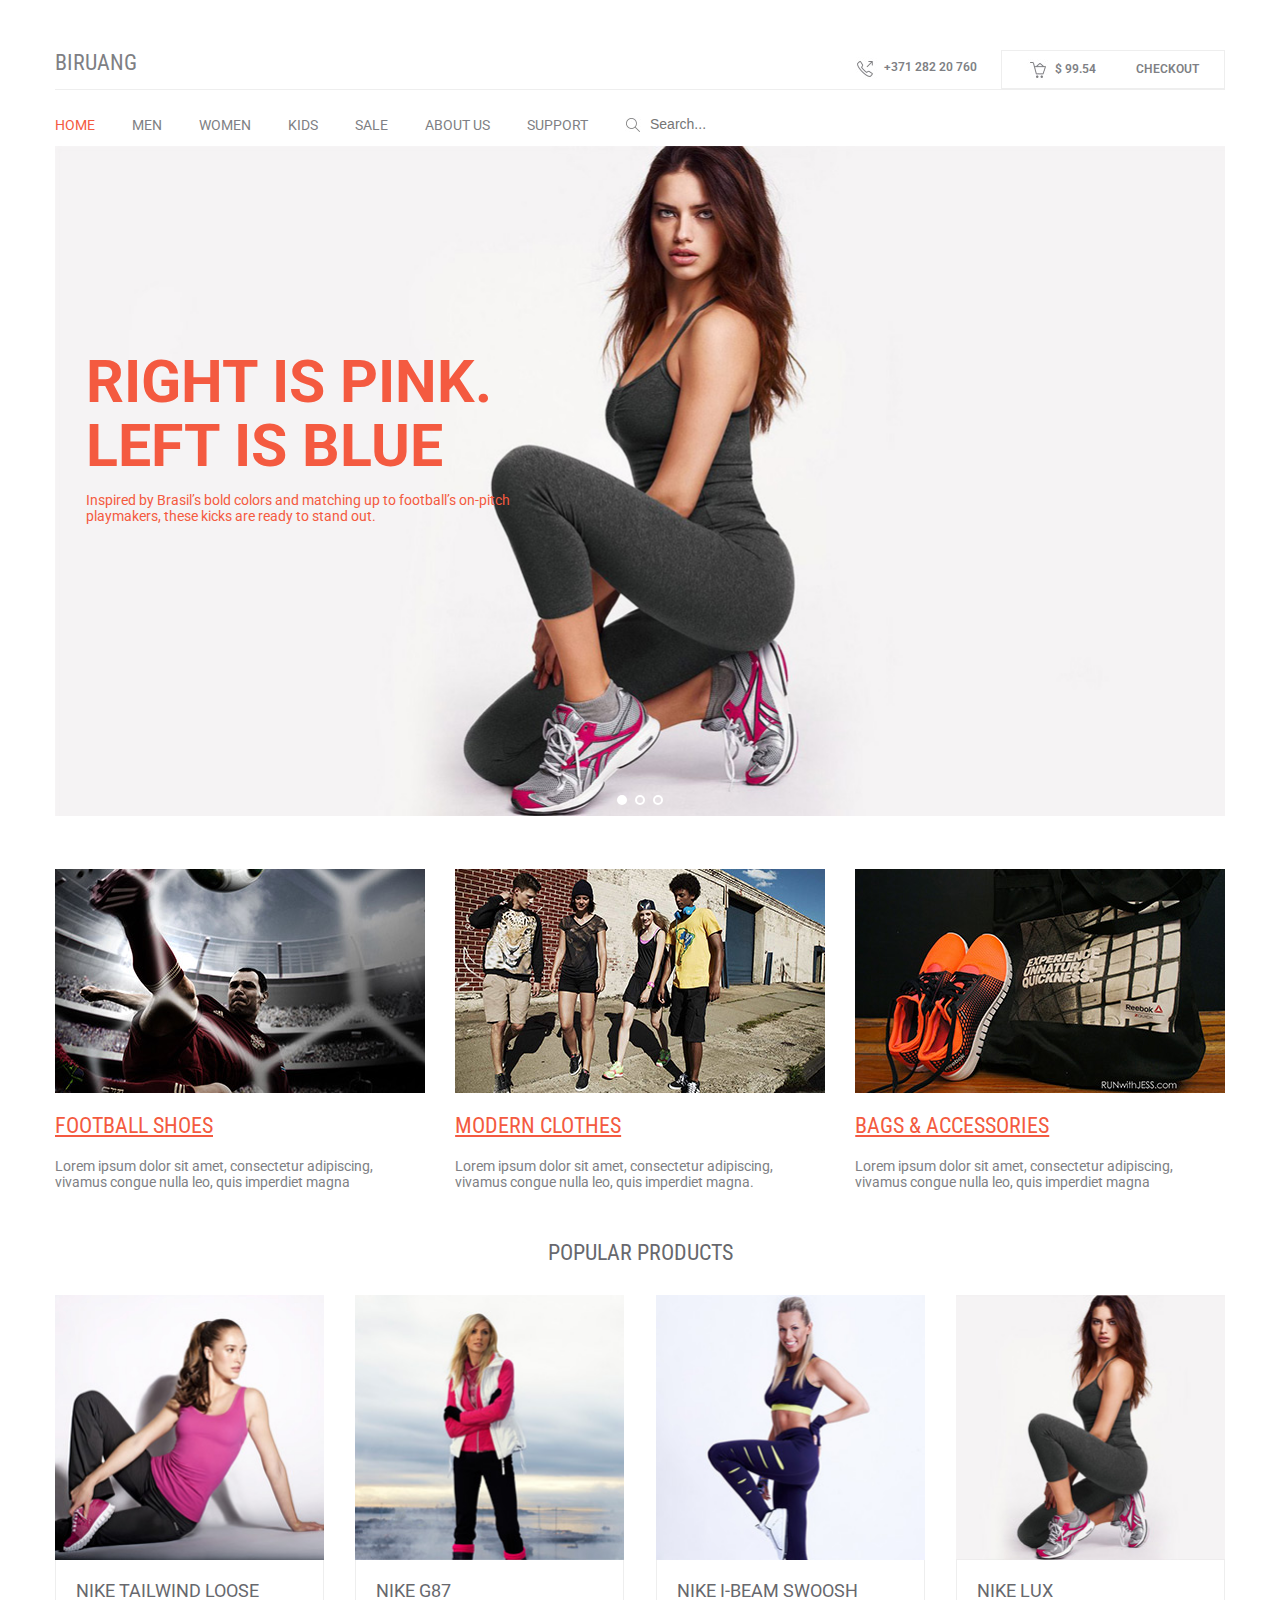
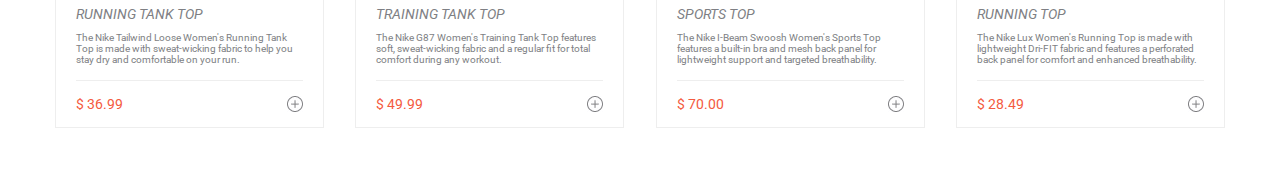
==== Biruang/index.html @ 2265ebc2 "05.01.18" ====
<!DOCTYPE HTML>
<html>
<head>
    <meta charset="utf-8">
    <link rel="stylesheet" type="text/css" href="style.css"/>
    <link rel="stylesheet" href="css/unslider.css">
    <link rel="stylesheet" href="css/unslider-dots.css">
    <link href="https://fonts.googleapis.com/css?family=Roboto|Roboto+Condensed" rel="stylesheet">
    <title>Company name - home page</title>
</head>
<body>
<header>
    <div class="center_main">
        <div class="h_top clearfix">
            <p class="logo">BIRUANG</p>
            <div class="cont_basket">
                <p class="header_phone"><img src="images/Phone_icon.jpg" alt="phone">+371 282 20 760</p>
                <p class="header_basket"><img src="images/Basket_icon.jpg" alt="basket">$ 99.54 <a href="#">Checkout</a>
                </p>
            </div>
        </div>
        <div class="h_bottom clearfix">
            <nav>
                <ul class="menu">
                    <li><a href="#">HOME</a></li>
                    <li><a href="#">MEN</a></li>
                    <li><a href="#">WOMEN</a></li>
                    <li><a href="#">KIDS</a></li>
                    <li><a href="#">SALE</a></li>
                    <li><a href="#">ABOUT US</a></li>
                    <li><a href="#">SUPPORT</a></li>
                </ul>
            </nav>
            <div class="search_block">
                <form action="" method="get">
                    <input type="image" src="images/Search_icon.jpg" class="search_btn">
                    <input type="search" class="search" placeholder="Search...">
                </form>
            </div>
        </div>
    </div>
</header>
<div class="my-slider center_main">
    <ul>
        <li>
            <h2>RIGHT IS PINK. <br>LEFT IS BLUE</h2>
            <p>Inspired by Brasil’s bold colors and matching up to football’s on-pitch<br>
                playmakers, these kicks are ready to stand out.</p>
            <img src="images/Slider1.jpg" alt="">
        </li>
        <li>
            <h2>RIGHT IS PINK. <br>LEFT IS BLUE</h2>
            <p>Inspired by Brasil’s bold colors and matching up to football’s on-pitch<br>
                playmakers, these kicks are ready to stand out.</p>
            <img src="images/Slider2.jpg" alt="">
        </li>
        <li>
            <h2>RIGHT IS PINK. <br>LEFT IS BLUE</h2>
            <p>Inspired by Brasil’s bold colors and matching up to football’s on-pitch<br>
                playmakers, these kicks are ready to stand out.</p>
            <img src="images/Slider3.jpg" alt="">
        </li>
    </ul>
</div>
<div class="block3_main center_main clearfix">
    <article>
        <img src="images/img31.jpg" alt="">
        <h2><a href="">FOOTBALL SHOES</a></h2>
        <p>Lorem ipsum dolor sit amet, consectetur adipiscing,
            vivamus congue nulla leo, quis imperdiet magna</p>
    </article>
    <article>
        <img src="images/img32.jpg" alt="">
        <h2><a href="">MODERN CLOTHES</a></h2>
        <p>Lorem ipsum dolor sit amet, consectetur adipiscing,
            vivamus congue nulla leo, quis imperdiet magna.</p>
    </article>
    <article>
        <img src="images/img33.jpg" alt="">
        <h2><a href="">BAGS & ACCESSORIES</a></h2>
        <p>Lorem ipsum dolor sit amet, consectetur adipiscing,
            vivamus congue nulla leo, quis imperdiet magna</p>
    </article>
</div>
<section class="block4-section center_main">
    <h2>POPULAR PRODUCTS</h2>
    <div class="block4-maine clearfix">
        <article>
            <img src="images/img41.jpg" alt="">
                <div class="block4-maine-content">
                    <h2>Nike Tailwind Loose</h2>
                    <h3>Running Tank Top</h3>
                    <p>The Nike Tailwind Loose Women's Running Tank
                        Top is made with sweat-wicking fabric to help you
                        stay dry and comfortable on your run.</p>
                    <p class="price-basket clearfix">
                        <span class="price">$ 36.99</span>
                        <span class="basket-btn"><a href="#"><img src="images/Plus_icon.jpg" alt=""></a></span>
                    </p>
                </div>
        </article>
        <article>
            <img src="images/img42.jpg" alt="">
                <div class="block4-maine-content">
                    <h2>Nike g87</h2>
                    <h3>Training Tank Top</h3>
                    <p>The Nike G87 Women's Training Tank Top features
                        soft, sweat-wicking fabric and a regular fit for total
                        comfort during any workout.
                    </p>
                    <p class="price-basket clearfix">
                        <span class="price">$ 49.99</span>
                        <span class="basket-btn"><a href="#"><img src="images/Plus_icon.jpg" alt=""></a></span>
                    </p>
                </div>
        </article>
        <article>
            <img src="images/img43.jpg" alt="">
                <div class="block4-maine-content">
                    <h2>Nike I-Beam Swoosh</h2>
                    <h3>Sports Top</h3>
                    <p>The Nike I-Beam Swoosh Women's Sports Top
                        features a built-in bra and mesh back panel for
                        lightweight support and targeted breathability.</p>
                    <p class="price-basket clearfix">
                        <span class="price">$ 70.00</span>
                        <span class="basket-btn"><a href="#"><img src="images/Plus_icon.jpg" alt=""></a></span>
                    </p>
                </div>
        </article>
        <article>
            <img src="images/img44.jpg" alt="">
                <div class="block4-maine-content">
                    <h2>Nike lux</h2>
                    <h3>Running Top</h3>
                    <p>The Nike Lux Women's Running Top is made with
                        lightweight Dri-FIT fabric and features a perforated
                        back panel for comfort and enhanced breathability.
                    </p>
                    <p class="price-basket clearfix">
                        <span class="price">$ 28.49</span>
                        <span class="basket-btn"><a href="#"><img src="images/Plus_icon.jpg" alt=""></a></span>
                    </p>
                </div>
        </article>
    </div>
</section>
<script src="js/jquery-2.1.4.min.js"></script>
<script src="js/unslider-min.js"></script>
<script>
    jQuery(document).ready(function($) {
        $('.my-slider').unslider({
            autoplay:true,
            arrows:false
        });
    });
</script>
</body>
</html>
---- Biruang/style.css ----
/* --------------- reset.css --------------- */
html, body, div, span, h1, h2, h3, h4, h5, h6, p, em, img, strong, sub, sup, b, u, i, dl, dt, dd, ol, ul, li, fieldset, form, label, table, tbody, tfoot, thead, tr, th, td, article, aside, canvas, details, figcaption, figure, footer, header, hgroup, menu, nav, section, summary, time, mark, audio, video {
    margin: 0;
    padding: 0;
    border: 0;
    outline: 0; /* обнуляем отступы и убираем бордюры */
    vertical-align: baseline; /* приводим все к одной базовой линии */
    background: transparent; /* чтобы не проскакивали левые фоны, установленные по умолчанию */
    font-size: 100%; /* размер шрифта всем одинаковый */
}

a { /* ссылка не в общем списке чтобы не сбрасывать outline по умолчанию */
    margin: 0;
    padding: 0;
    font-size: 100%;
    vertical-align: baseline;
    background: transparent;
    outline: none;
}

table { /* устраняем отступы между ячейками таблицы */
    border-collapse: collapse;
    border-spacing: 0;
}

td, td img {
    vertical-align: top; /* возвращаем привычное вертикальное выравнивание */
}

input, select, button, textarea {
    margin: 0; /* убираем отступы по умолчанию для элементов форм (в частности для checkbox и radio) */
    font-size: 100%; /* делаем размер шрифтов везде одинаковым */
    outline: none;
}

input[type="text"], input[type="password"], textarea {
    padding: 0; /* убираем внутренние отступы для текстовых полей */
}

input[type="checkbox"] { /* вертикальное выравнивание чекбоксов и радиобатонов относительно меток */
    vertical-align: bottom;
}

input[type="radio"] {
    vertical-align: text-bottom;
}

sub {
    vertical-align: sub;
    font-size: smaller;
}

sup {
    vertical-align: super;
    font-size: smaller;
}

article, aside, details, figcaption, figure, footer, header, hgroup, menu, nav, section {
    display: block;
}

nav ul {
    list-style: none;
}

/* --------------- /reset.css --------------- */

/* --------------- базовые настройки ---------*/
html {
    min-height: 100%; /* всегда показываем вертикальную полосу прокрутки  */
}

body {
    color: #7e7f84;
    text-align: left;
    font-size: 1em; /* используем безопасные шрифтовые CSS стеки */
    min-height: 100%;
    font-family: 'Roboto', sans-serif; /* font-family: 'Roboto Condensed', sans-serif; */
}

a, a:visited { /* порядок правил для ссылок имеет значение */
    color: #f45a40;
    text-decoration: underline;
}

a:hover {
    color: #f45a40;
    text-decoration: none;
}

a:focus, a:active {
    color: #f45a40;
    text-decoration: underline;
}

h1, h2, h3, h4, h5, h6 {
    font-weight: normal;
}

img {

    max-width: 100%;
}

.clr {
    clear: both;
}

.clearfix:after {
    clear: both;
    content: "";
    display: table;
}

/* --------------- /базовые настройки ---------*/
.center_main {
    max-width: 1170px;
    margin: 0 auto;
}

.h_top {
    padding: 50px 0 0 0;
    border-bottom: 1px solid #EEEEEE;
}

.logo {
    float: left;
    font-size: 1.375em;
    font-family: 'Roboto Condensed', sans-serif;
    text-transform: uppercase;
}

.cont_basket {
    float: right;
}

.cont_basket p {
    float: left;
    font-size: 0.75em;
    font-weight: 600;
}

.cont_basket p img {
    vertical-align: middle;
    margin-right: 7px;
}

.header_basket {
    border: 1px solid #EEEEEE;
    padding: 8px 25px;
    margin-left: 24px;
}

.header_basket a {
    text-decoration: none;
    text-transform: uppercase;
    color: #7e7f84;
    margin-left: 37px;
}

.header_basket a:hover {
    color: #f45a40;
}

.header_phone {
    padding-top: 7px;
}

.h_bottom {
    padding: 27px 0 10px 0;
}

.menu {
    float: left;
}

.menu li {
    float: left;
    text-transform: uppercase;
    margin-right: 37px;
    font-size: 0.875em;
}

.menu li a {
    color: #7e7f84;
    text-decoration: none;
}

.menu li:first-child > a {
    color: #f45a40;
}

.menu li a:hover {
    color: #f45a40;
}

.search_block {
    float: left;
    margin-top: -3px;
}

.search_btn {
    float: left;
    margin-top: 2px;
    margin-right: 6px;
}

.search {
    float: left;
    font-size: 0.875em;
    color: #7e7f84;
    border: none;
    line-height: 1.4;
}

.my-slider {

}

.unslider-nav {
    max-width: 1170px;
    margin: 0 auto;
    position: relative;
    top: -30px;
}

.my-slider ul li {
    position: relative;
    color: #f45a40;
}

.my-slider ul li h2 {
    position: absolute;
    top: 204px;
    left: 31px;
    font-size: 3.6875em;
    font-weight: bold;
    line-height: 1.1;
}

.my-slider ul li p {
    position: absolute;
    top: 346px;
    left: 31px;
    font-size: 0.875em;
}

.block3_main {
    margin-bottom: 50px;
}

.block3_main article {
    width: 31.6%;
    float: left;
    margin-left: 2.6%;
}

.block3_main article:first-child {
    margin-left: 0;
}

.block3_main article img {
    display: block;
    margin: 0 auto 20px auto;
}

.block3_main article h2 {
    font-family: 'Roboto Condensed', sans-serif;
    font-size: 1.375em;
    margin-bottom: 20px;
}

.block3_main article p {
    font-size: 0.875em;
}

.block4-section {
    margin-bottom: 60px;
}

.block4-section > h2 {
    text-align: center;
    font-family: 'Roboto Condensed', sans-serif;
    font-size: 1.375em;
    color: #67686d;
    margin-bottom: 30px;
}

.block4-maine {

}

.block4-maine article {
    width: 23%;
    margin-left: 2.666666666666%;
    float: left;
}

.block4-maine article:first-child {
    margin-left: 0;
}

.block4-maine article img {
    display: block;
    margin: 0 auto;
}

.block4-maine-content {
    padding: 20px 20px 0 20px;
    border: #eeeeee solid 1px;
    border-top: none;
}

.block4-maine-content h2 {
    color: #67686d;
    font-size: 1.125em;
    text-transform: uppercase;
    margin-bottom: 5px;
}

.block4-maine-content h3 {
    font-size: 0.875em;
    font-style: italic;
    text-transform: uppercase;
    margin-bottom: 10px;
}

.block4-maine-content p {
    font-size: 0.625em;
    margin-bottom: 15px;
}

p.price-basket {
    border-top: 1px solid #eeeeee;
    font-size: 0.875em ;
    color: #f45a40;
    padding: 15px 0;
    margin-bottom: 0;
}

.price {
    float: left;
}

.basket-btn {
    float: right;
}
---- Biruang/css/unslider.css ----
.unslider {
    overflow: auto;
    margin: 0 0 30px 0;
    padding: 0
}

.unslider-wrap {
    position: relative
}

.unslider-wrap.unslider-carousel > li {
    float: left
}

.unslider-vertical > ul {
    height: 100%
}

.unslider-vertical li {
    float: none;
    width: 100%
}

.unslider-fade {
    position: relative
}

.unslider-fade .unslider-wrap li {
    position: absolute;
    left: 0;
    top: 0;
    right: 0;
    z-index: 8
}

.unslider-fade .unslider-wrap li.unslider-active {
    z-index: 10
}

.unslider li, .unslider ol, .unslider ul {
    list-style: none;
    margin: 0;
    padding: 0;
    border: none
}

.unslider-arrow {
    position: absolute;
    left: 20px;
    z-index: 2;
    cursor: pointer
}

.unslider-arrow.next {
    left: auto;
    right: 20px
}
---- Biruang/css/unslider-dots.css ----
/**
 *   Here's where everything gets included. You don't need
 *   to change anything here, and doing so might break
 *   stuff. Here be dragons and all that.
 */
/**
 *   Default variables
 *
 *   While these can be set with JavaScript, it's probably
 *   better and faster to just set them here, compile to
 *   CSS and include that instead to use some of that
 *   hardware-accelerated goodness.
 */
.unslider-nav ol {
  list-style: none;
  text-align: center;
}
.unslider-nav ol li {
  display: inline-block;
  width: 6px;
  height: 6px;
  margin: 0 4px;
  background: transparent;
  border-radius: 5px;
  overflow: hidden;
  text-indent: -999em;
  border: 2px solid #fff;
  cursor: pointer;
}
.unslider-nav ol li.unslider-active {
  background: #fff;
  cursor: default;
}
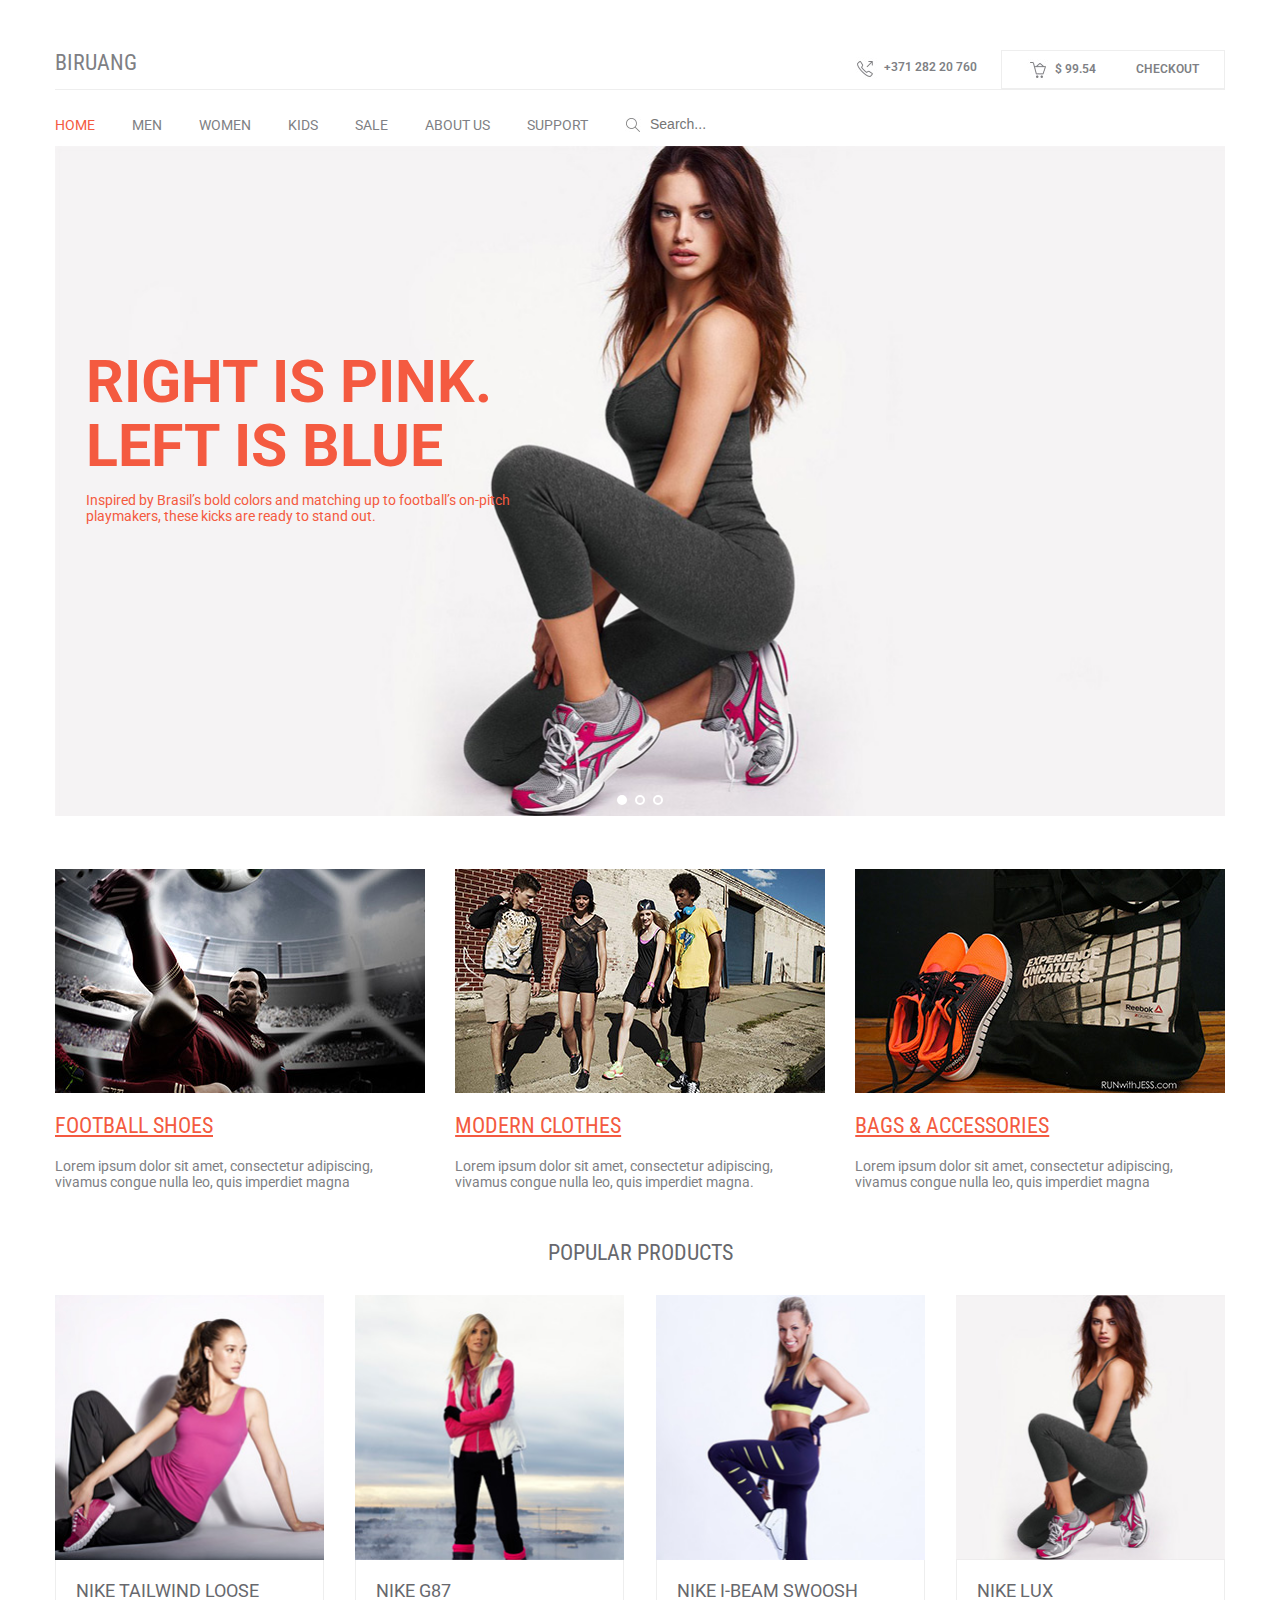
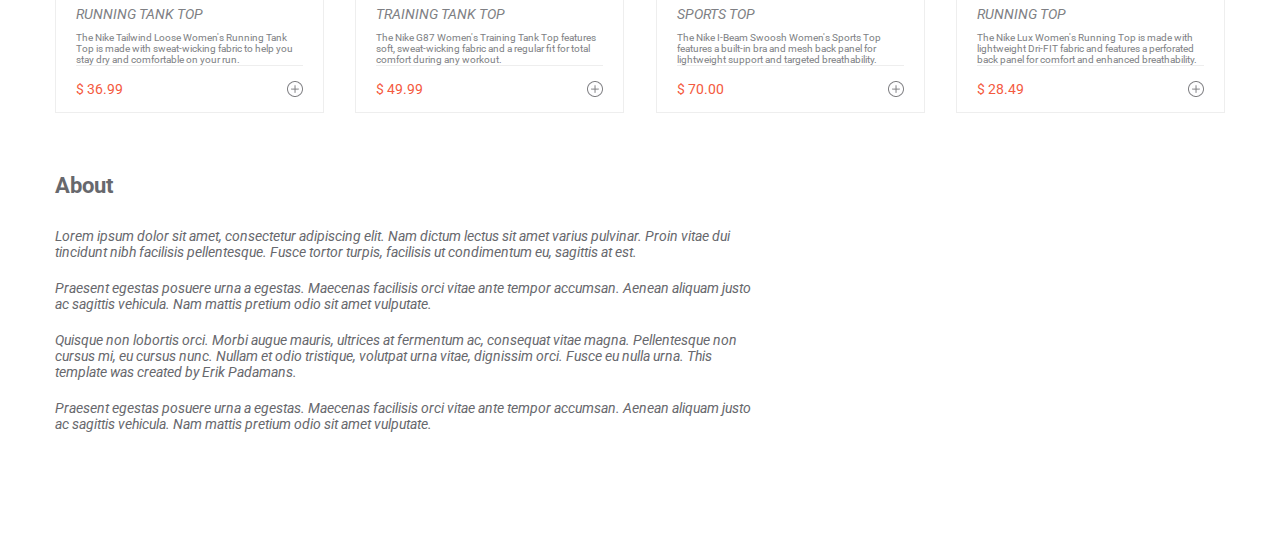
==== commit e6b3d4dd: "09.01.18" ====
--- a/Biruang/index.html
+++ b/Biruang/index.html
@@ -6,7 +6,7 @@
     <link rel="stylesheet" href="css/unslider.css">
     <link rel="stylesheet" href="css/unslider-dots.css">
     <link href="https://fonts.googleapis.com/css?family=Roboto|Roboto+Condensed" rel="stylesheet">
-    <title>Company name - home page</title>
+    <title>Biruang</title>
 </head>
 <body>
 <header>
@@ -87,72 +87,123 @@
     <div class="block4-maine clearfix">
         <article>
             <img src="images/img41.jpg" alt="">
-                <div class="block4-maine-content">
+            <div class="block4-maine-content">
+                <div class="resize">
                     <h2>Nike Tailwind Loose</h2>
                     <h3>Running Tank Top</h3>
                     <p>The Nike Tailwind Loose Women's Running Tank
                         Top is made with sweat-wicking fabric to help you
                         stay dry and comfortable on your run.</p>
-                    <p class="price-basket clearfix">
-                        <span class="price">$ 36.99</span>
-                        <span class="basket-btn"><a href="#"><img src="images/Plus_icon.jpg" alt=""></a></span>
-                    </p>
-                </div>
+                </div>
+                <p class="price-basket clearfix">
+                    <span class="price">$ 36.99</span>
+                    <span class="basket-btn"><a href="#"><img src="images/Plus_icon.jpg" alt=""></a></span>
+                </p>
+            </div>
         </article>
         <article>
             <img src="images/img42.jpg" alt="">
-                <div class="block4-maine-content">
+            <div class="block4-maine-content">
+                <div class="resize">
                     <h2>Nike g87</h2>
                     <h3>Training Tank Top</h3>
                     <p>The Nike G87 Women's Training Tank Top features
                         soft, sweat-wicking fabric and a regular fit for total
                         comfort during any workout.
                     </p>
-                    <p class="price-basket clearfix">
-                        <span class="price">$ 49.99</span>
-                        <span class="basket-btn"><a href="#"><img src="images/Plus_icon.jpg" alt=""></a></span>
-                    </p>
-                </div>
+                </div>
+                <p class="price-basket clearfix">
+                    <span class="price">$ 49.99</span>
+                    <span class="basket-btn"><a href="#"><img src="images/Plus_icon.jpg" alt=""></a></span>
+                </p>
+            </div>
         </article>
         <article>
             <img src="images/img43.jpg" alt="">
-                <div class="block4-maine-content">
+            <div class="block4-maine-content">
+                <div class="resize">
                     <h2>Nike I-Beam Swoosh</h2>
                     <h3>Sports Top</h3>
                     <p>The Nike I-Beam Swoosh Women's Sports Top
                         features a built-in bra and mesh back panel for
                         lightweight support and targeted breathability.</p>
-                    <p class="price-basket clearfix">
-                        <span class="price">$ 70.00</span>
-                        <span class="basket-btn"><a href="#"><img src="images/Plus_icon.jpg" alt=""></a></span>
-                    </p>
-                </div>
+                </div>
+                <p class="price-basket clearfix">
+                    <span class="price">$ 70.00</span>
+                    <span class="basket-btn"><a href="#"><img src="images/Plus_icon.jpg" alt=""></a></span>
+                </p>
+            </div>
         </article>
         <article>
             <img src="images/img44.jpg" alt="">
-                <div class="block4-maine-content">
+            <div class="block4-maine-content">
+                <div class="resize">
                     <h2>Nike lux</h2>
                     <h3>Running Top</h3>
                     <p>The Nike Lux Women's Running Top is made with
                         lightweight Dri-FIT fabric and features a perforated
                         back panel for comfort and enhanced breathability.
                     </p>
-                    <p class="price-basket clearfix">
-                        <span class="price">$ 28.49</span>
-                        <span class="basket-btn"><a href="#"><img src="images/Plus_icon.jpg" alt=""></a></span>
-                    </p>
-                </div>
+                </div>
+                <p class="price-basket clearfix">
+                    <span class="price">$ 28.49</span>
+                    <span class="basket-btn"><a href="#"><img src="images/Plus_icon.jpg" alt=""></a></span>
+                </p>
+            </div>
         </article>
     </div>
 </section>
+<div class="about center_main clearfix">
+    <article>
+        <h2>About</h2>
+        <p>Lorem ipsum dolor sit amet, consectetur adipiscing elit. Nam dictum lectus sit amet varius pulvinar. Proin
+            vitae
+            dui tincidunt nibh facilisis pellentesque. Fusce tortor turpis, facilisis ut condimentum eu, sagittis at
+            est.</p>
+
+        <p>Praesent egestas posuere urna a egestas. Maecenas facilisis orci vitae ante tempor accumsan. Aenean aliquam
+            justo ac sagittis vehicula. Nam mattis pretium odio sit amet vulputate.</p>
+
+        <p>Quisque non lobortis orci. Morbi augue mauris, ultrices at fermentum ac, consequat vitae magna. Pellentesque
+            non cursus mi, eu cursus nunc. Nullam et odio tristique, volutpat urna vitae, dignissim orci. Fusce eu nulla
+            urna.
+            This template was created by Erik Padamans.</p>
+
+        <p>Praesent egestas posuere urna a egestas. Maecenas facilisis orci vitae ante tempor accumsan. Aenean aliquam
+            justo ac sagittis vehicula. Nam mattis pretium odio sit amet vulputate.</p>
+    </article>
+    <div class="map">
+        <div class="mapin">
+            <iframe src="https://www.google.com/maps/embed?pb=!1m18!1m12!1m3!1d9937.902249901817!2d31.30558322665208!3d51.486139984228224!2m3!1f0!2f0!3f0!3m2!1i1024!2i768!4f13.1!3m3!1m2!1s0x46d548e5c661ba9f%3A0x369b35a159893d97!2z0JjRgdGC0L7RgNC40YfQtdGB0LrQuNC1INC_0YPRiNC60Lgg0JLQsNC70LA!5e0!3m2!1sru!2sua!4v1515612022095"
+                     frameborder="0" style="border:0" allowfullscreen>
+            </iframe>
+        </div>
+    </div>
+</div>
 <script src="js/jquery-2.1.4.min.js"></script>
 <script src="js/unslider-min.js"></script>
 <script>
-    jQuery(document).ready(function($) {
+    jQuery(document).ready(function ($) {
         $('.my-slider').unslider({
-            autoplay:true,
-            arrows:false
+            autoplay: true,
+            arrows: false
         });
+    });
+</script>
+<script>
+    function setEqualHeight(columns) {
+        var tallestcolumn = 0;
+        columns.each(function () {
+            currentHeight = $(this).height();
+            if (currentHeight > tallestcolumn) {
+                tallestcolumn = currentHeight;
+            }
+        });
+        columns.height(tallestcolumn);
+    }
+
+    $(document).ready(function () {
+        setEqualHeight($(".resize"));
     });
 </script>
 </body>
--- a/Biruang/style.css
+++ b/Biruang/style.css
@@ -120,7 +120,7 @@
 
 .h_top {
     padding: 50px 0 0 0;
-    border-bottom: 1px solid #EEEEEE;
+    border-bottom: 1px solid #EEE;
 }
 
 .logo {
@@ -146,7 +146,7 @@
 }
 
 .header_basket {
-    border: 1px solid #EEEEEE;
+    border: 1px solid #EEE;
     padding: 8px 25px;
     margin-left: 24px;
 }
@@ -307,7 +307,7 @@
 
 .block4-maine-content {
     padding: 20px 20px 0 20px;
-    border: #eeeeee solid 1px;
+    border: #eee solid 1px;
     border-top: none;
 }
 
@@ -331,8 +331,8 @@
 }
 
 p.price-basket {
-    border-top: 1px solid #eeeeee;
-    font-size: 0.875em ;
+    border-top: 1px solid #eee;
+    font-size: 0.875em;
     color: #f45a40;
     padding: 15px 0;
     margin-bottom: 0;
@@ -344,4 +344,47 @@
 
 .basket-btn {
     float: right;
+}
+
+.about {
+    margin-bottom: 60px;
+}
+
+.about article {
+    float: left;
+    width: 60%;
+}
+
+.about .map {
+    float: right;
+    width: 35%;
+}
+
+.about article h2 {
+    font-size: 1.375em;
+    font-weight: bold;
+    color: #67686d;
+    margin-bottom: 30px;
+}
+
+.about article p {
+    font-size: 0.875em;
+    color: #67686d;
+    margin-bottom: 20px;
+    font-style: italic;
+}
+
+.mapin {
+    position: relative;
+    padding-bottom: 75%; /*height / width из iframe*/
+    height: 0;
+    overflow: hidden;
+}
+
+.mapin iframe {
+    position: absolute;
+    top: 0;
+    left: 0;
+    width: 100%;
+    height: 100%;
 }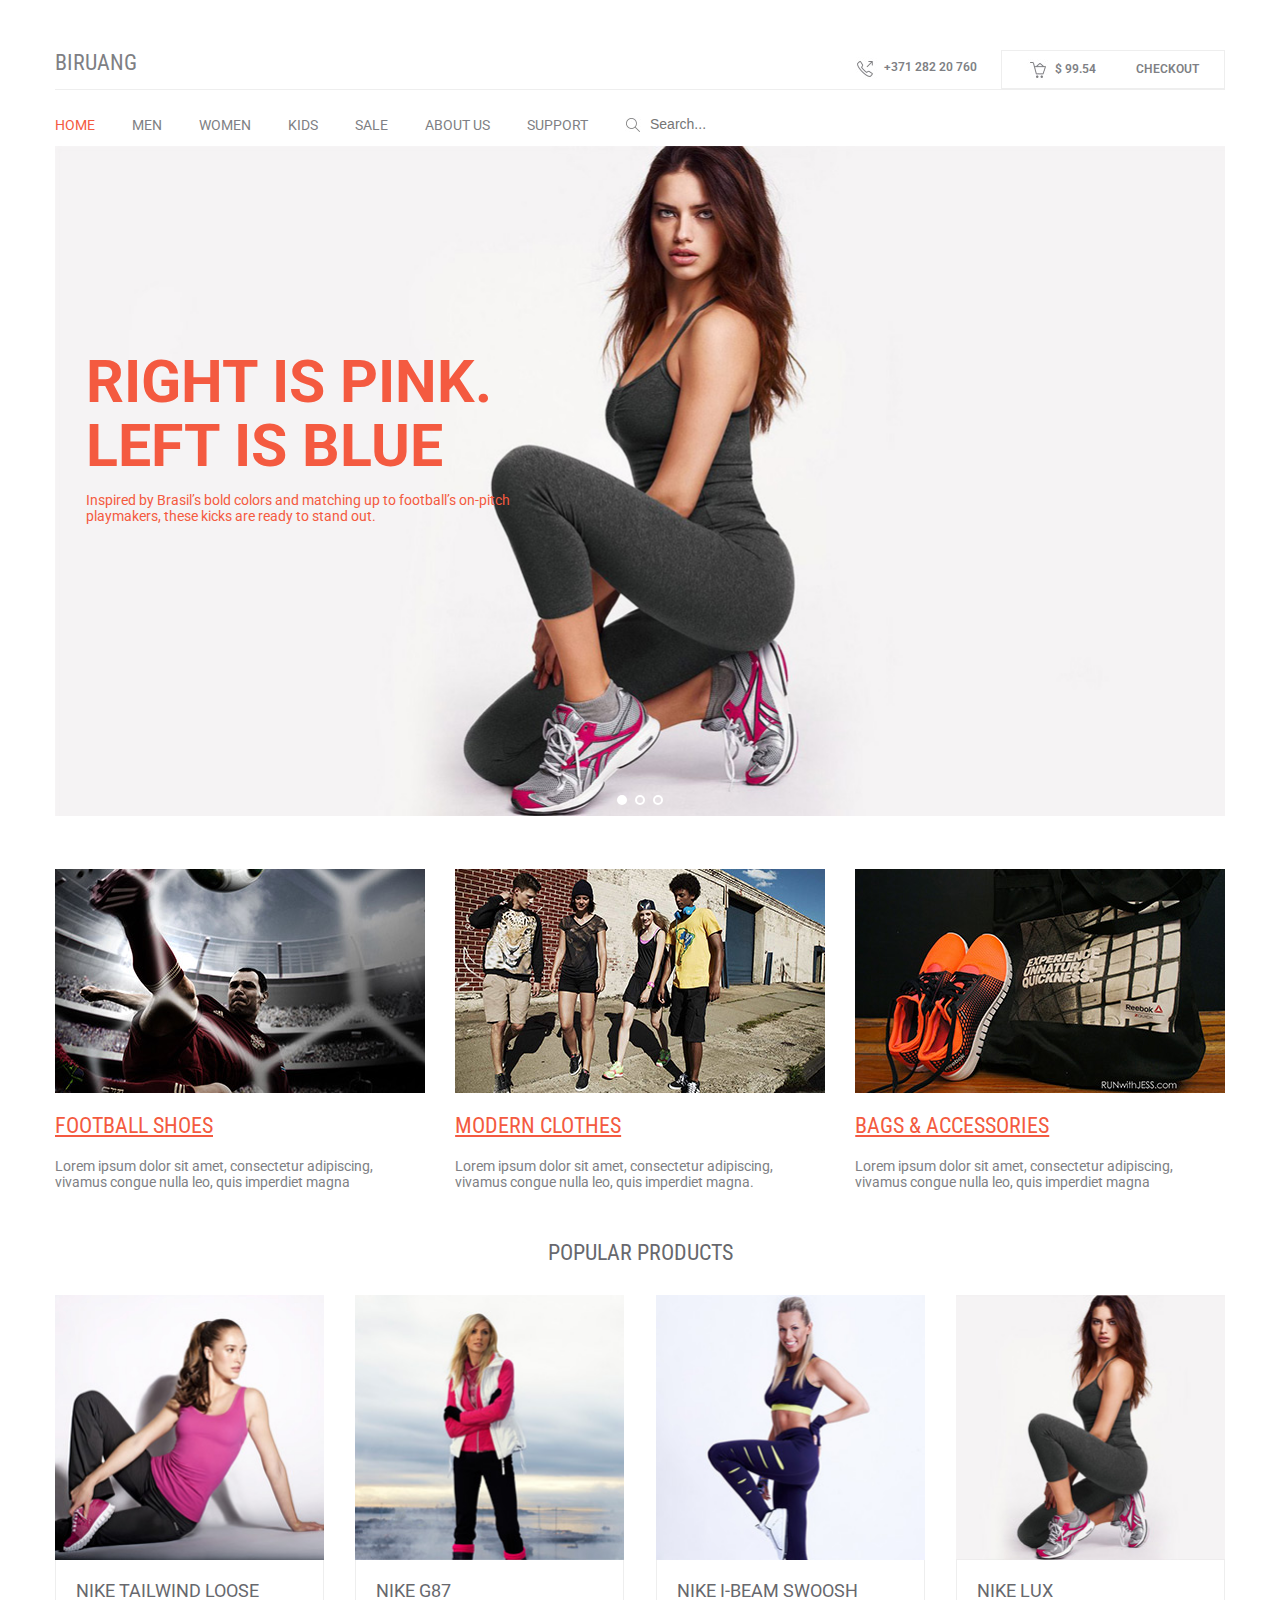
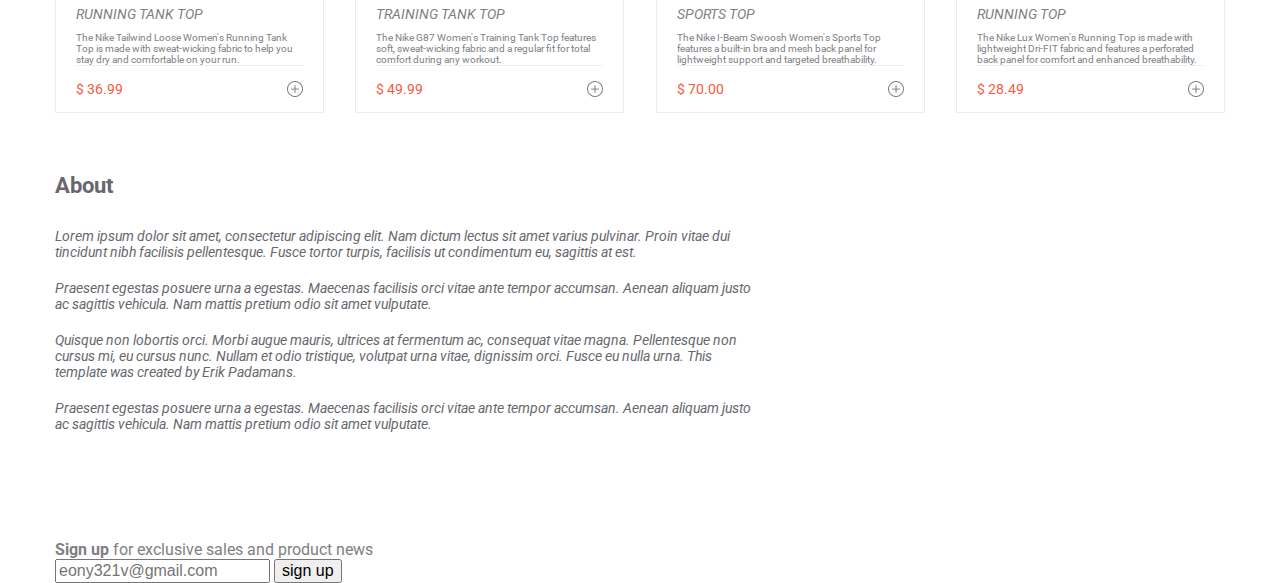
==== commit ad638ad1: "09.01.18" ====
--- a/Biruang/index.html
+++ b/Biruang/index.html
@@ -180,6 +180,17 @@
         </div>
     </div>
 </div>
+<div class="subscribe">
+    <div class="center_main clearfix">
+        <h2><strong>Sign up</strong> for exclusive sales and product news</h2>
+        <div class="subscribe-form">
+            <form action="" method="get">
+                <input type="email" class="email-inp" placeholder="eony321v@gmail.com">
+                <input type="submit" class="submit-inp" value="sign up">
+            </form>
+        </div>
+    </div>
+</div>
 <script src="js/jquery-2.1.4.min.js"></script>
 <script src="js/unslider-min.js"></script>
 <script>
@@ -208,3 +219,5 @@
 </script>
 </body>
 </html>
+
+
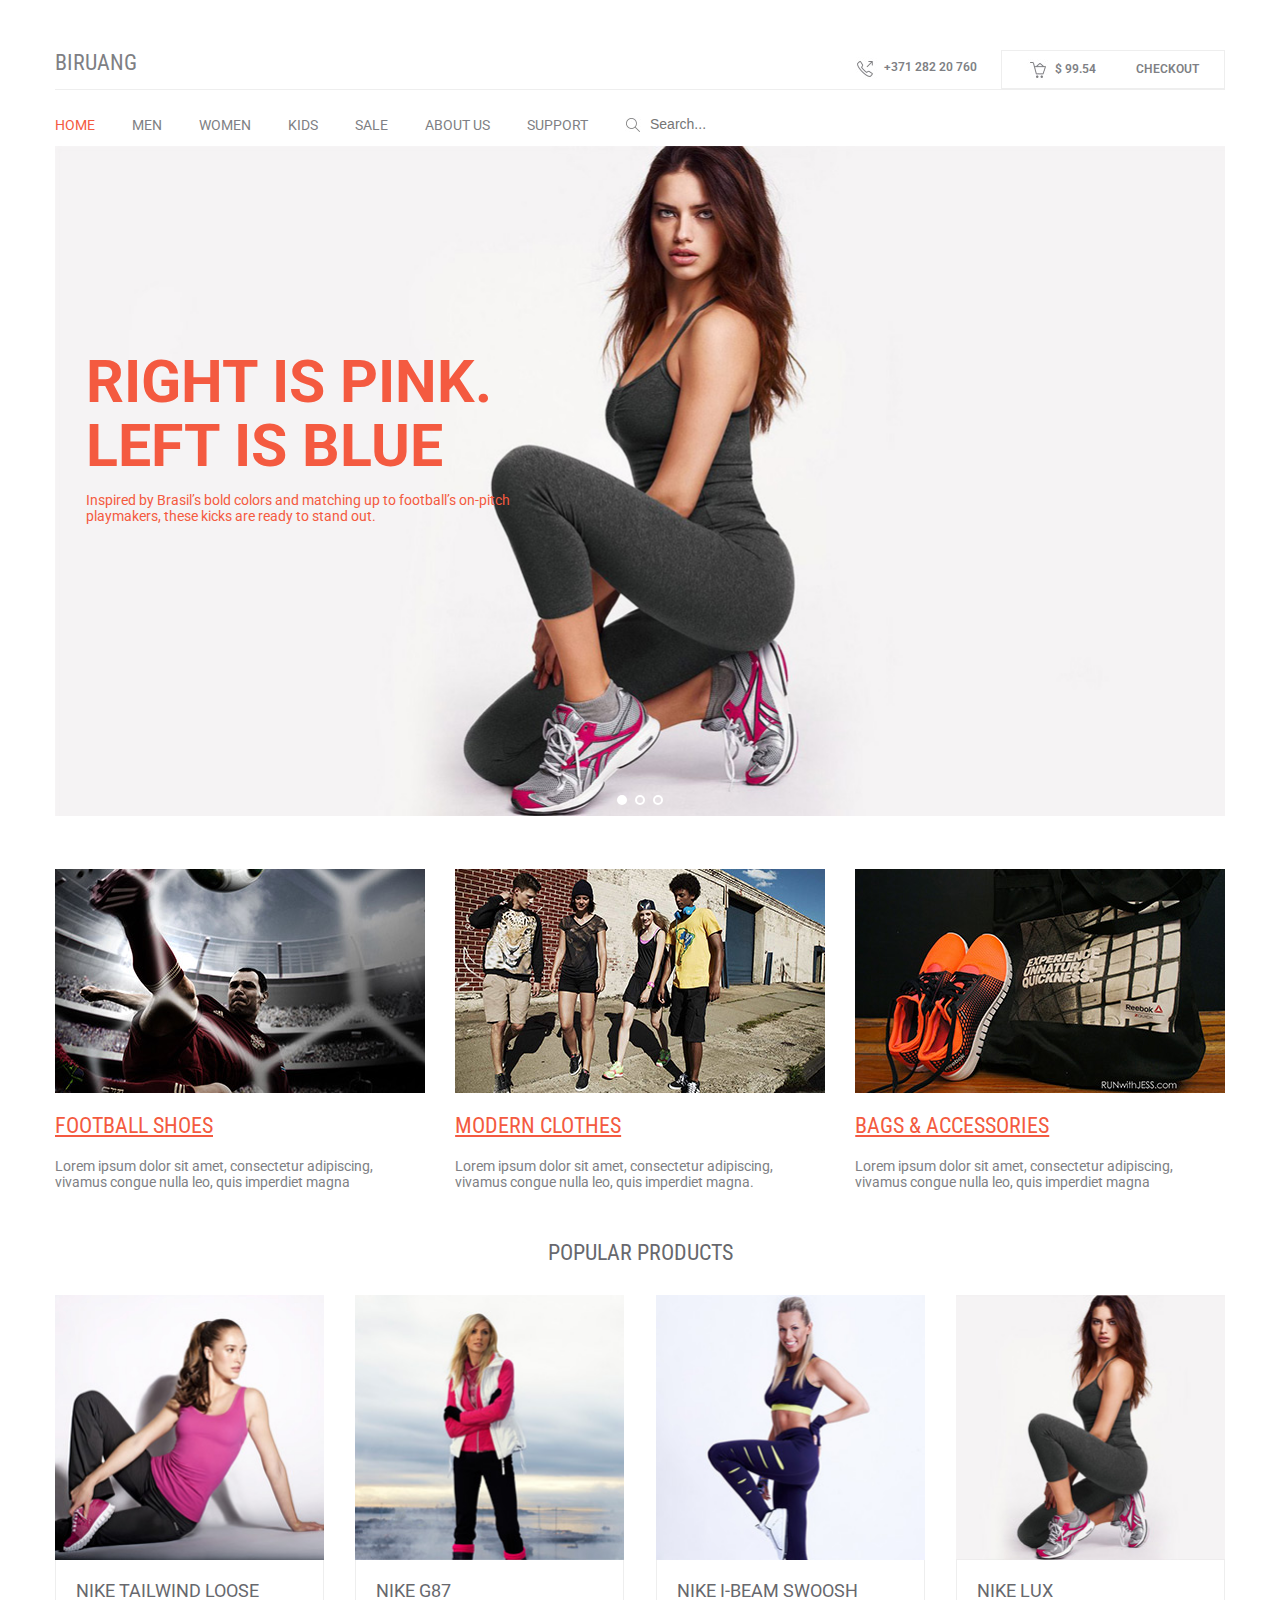
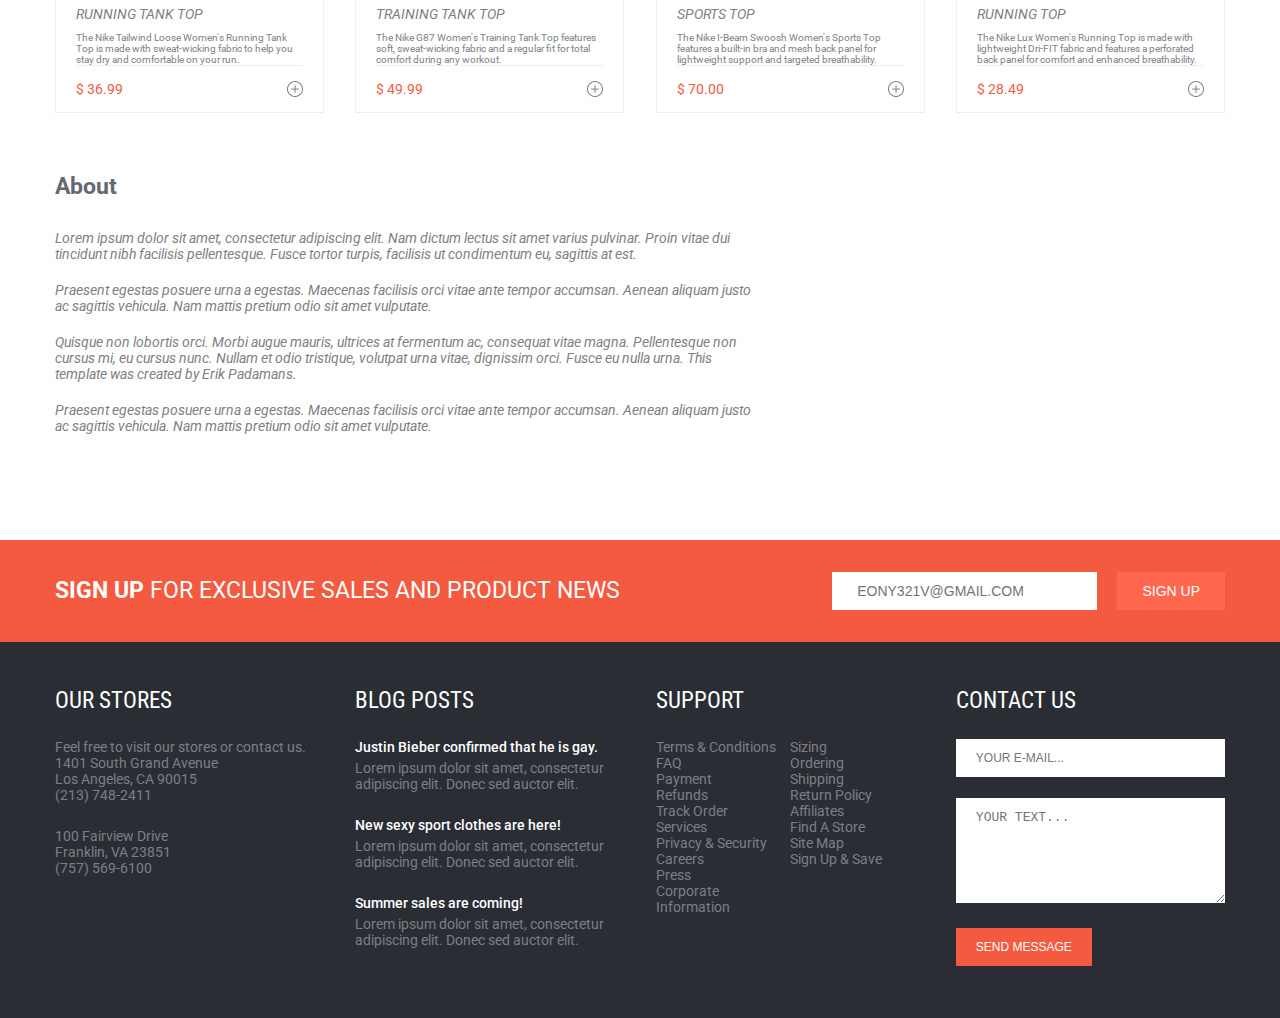
==== commit 38f7d633: "12.02.20018" ====
--- a/Biruang/index.html
+++ b/Biruang/index.html
@@ -10,7 +10,7 @@
 </head>
 <body>
 <header>
-    <div class="center_main">
+    <div class="centr_main">
         <div class="h_top clearfix">
             <p class="logo">BIRUANG</p>
             <div class="cont_basket">
@@ -40,7 +40,7 @@
         </div>
     </div>
 </header>
-<div class="my-slider center_main">
+<div class="my-slider centr_main">
     <ul>
         <li>
             <h2>RIGHT IS PINK. <br>LEFT IS BLUE</h2>
@@ -62,7 +62,7 @@
         </li>
     </ul>
 </div>
-<div class="block3_main center_main clearfix">
+<div class="block3_main centr_main clearfix">
     <article>
         <img src="images/img31.jpg" alt="">
         <h2><a href="">FOOTBALL SHOES</a></h2>
@@ -82,7 +82,7 @@
             vivamus congue nulla leo, quis imperdiet magna</p>
     </article>
 </div>
-<section class="block4-section center_main">
+<section class="block4-section centr_main">
     <h2>POPULAR PRODUCTS</h2>
     <div class="block4-maine clearfix">
         <article>
@@ -153,7 +153,7 @@
         </article>
     </div>
 </section>
-<div class="about center_main clearfix">
+<div class="about centr_main clearfix">
     <article>
         <h2>About</h2>
         <p>Lorem ipsum dolor sit amet, consectetur adipiscing elit. Nam dictum lectus sit amet varius pulvinar. Proin
@@ -175,13 +175,13 @@
     <div class="map">
         <div class="mapin">
             <iframe src="https://www.google.com/maps/embed?pb=!1m18!1m12!1m3!1d9937.902249901817!2d31.30558322665208!3d51.486139984228224!2m3!1f0!2f0!3f0!3m2!1i1024!2i768!4f13.1!3m3!1m2!1s0x46d548e5c661ba9f%3A0x369b35a159893d97!2z0JjRgdGC0L7RgNC40YfQtdGB0LrQuNC1INC_0YPRiNC60Lgg0JLQsNC70LA!5e0!3m2!1sru!2sua!4v1515612022095"
-                     frameborder="0" style="border:0" allowfullscreen>
+                    frameborder="0" style="border:0" allowfullscreen>
             </iframe>
         </div>
     </div>
 </div>
 <div class="subscribe">
-    <div class="center_main clearfix">
+    <div class="centr_main clearfix">
         <h2><strong>Sign up</strong> for exclusive sales and product news</h2>
         <div class="subscribe-form">
             <form action="" method="get">
@@ -191,6 +191,74 @@
         </div>
     </div>
 </div>
+<footer class="ftr">
+    <div class="block4-maine centr_main clearfix">
+        <article>
+            <h2>Our Stores</h2>
+            <div class="ftr_block_content">
+                <p>Feel free to visit our stores or contact us.
+                    1401 South Grand Avenue<br>
+                    Los Angeles, CA 90015<br>
+                    (213) 748-2411</p>
+                <p>100 Fairview Drive<br>
+                    Franklin, VA 23851<br>
+                    (757) 569-6100 </p>
+            </div>
+        </article>
+        <article>
+            <h2>Blog posts</h2>
+            <div class="ftr_block_content">
+                <h3><a href="#">Justin Bieber confirmed that he is gay.</a></h3>
+                <p>Lorem ipsum dolor sit amet, consectetur
+                    adipiscing elit. Donec sed auctor elit.</p>
+                <h3><a href="#">New sexy sport clothes are here!</a></h3>
+                <p>Lorem ipsum dolor sit amet, consectetur
+                    adipiscing elit. Donec sed auctor elit.</p>
+                <h3><a href="#">Summer sales are coming!</a></h3>
+                <p>Lorem ipsum dolor sit amet, consectetur
+                    adipiscing elit. Donec sed auctor elit.</p>
+            </div>
+        </article>
+        <article>
+            <h2>Support</h2>
+            <div class="ftr_block_content">
+                <p class="support">
+                    <a href="#">Terms & Conditions</a>
+                    <a href="#">FAQ</a>
+                    <a href="#">Payment</a>
+                    <a href="#">Refunds</a>
+                    <a href="#">Track Order</a>
+                    <a href="#">Services</a>
+                    <a href="#">Privacy & Security</a>
+                    <a href="#">Careers</a>
+                    <a href="#">Press</a>
+                    <a href="#">Corporate Information</a>
+                </p>
+                <p class="support">
+                    <a href="#">Sizing</a>
+                    <a href="#">Ordering</a>
+                    <a href="#">Shipping</a>
+                    <a href="#">Return Policy</a>
+                    <a href="#">Affiliates</a>
+                    <a href="#">Find A Store </a>
+                    <a href="#">Site Map</a>
+                    <a href="#">Sign Up & Save</a>
+                </p>
+            </div>
+        </article>
+        <article>
+            <h2>Contact us</h2>
+            <div class="ftr_block_content">
+                <form>
+                    <input class="ftr_mail"  type="email" placeholder="your e-mail...">
+                    <textarea class="ftr_text" placeholder="your text..."></textarea>
+                    <input class="ftr_submit" type="submit" value="Send MESSAGE">
+
+                </form>
+            </div>
+        </article>
+    </div>
+</footer>
 <script src="js/jquery-2.1.4.min.js"></script>
 <script src="js/unslider-min.js"></script>
 <script>
@@ -221,3 +289,4 @@
 </html>
 
 
+
--- a/Biruang/style.css
+++ b/Biruang/style.css
@@ -113,7 +113,7 @@
 }
 
 /* --------------- /базовые настройки ---------*/
-.center_main {
+.centr_main {
     max-width: 1170px;
     margin: 0 auto;
 }
@@ -361,7 +361,7 @@
 }
 
 .about article h2 {
-    font-size: 1.375em;
+    font-size: 1.438em;
     font-weight: bold;
     color: #67686d;
     margin-bottom: 30px;
@@ -369,7 +369,7 @@
 
 .about article p {
     font-size: 0.875em;
-    color: #67686d;
+    color: #7e7f84;
     margin-bottom: 20px;
     font-style: italic;
 }
@@ -387,4 +387,123 @@
     left: 0;
     width: 100%;
     height: 100%;
+}
+
+.subscribe {
+    background-color: #f45a40;
+    color: white;
+    padding: 32px 0;
+}
+.subscribe h2 {
+    float: left;
+    font-size: 1.438em;
+    text-transform: uppercase;
+    margin-top: 5px;
+}
+
+.subscribe-form {
+    float: right;
+}
+
+.email-inp {
+    float: left;
+    color: #7e7f84;
+    font-size: 0.875em;
+    text-transform: uppercase;
+    width: 15.375em;
+    padding:11px 25px;
+    border: none;
+}
+
+.submit-inp {
+    float: left;
+    padding:11px 25px;
+    background-color: #ff674f;
+    border: none;
+    color: white;
+    font-size: 0.875em;
+    text-transform: uppercase;
+    margin-left: 20px;
+    cursor: pointer;
+}
+.ftr {
+    background-color: #2a2d34;
+    padding: 45px 0;
+}
+
+.ftr h2 {
+    color: #fff;
+    font-family: 'Roboto Condensed', sans-serif;
+    font-size: 1.438em;
+    text-transform: uppercase;
+    margin-bottom: 25px;
+
+}
+
+.ftr p {
+    font-size: 0.875em;
+    margin-bottom: 25px;
+}
+
+.ftr h3 {
+    font-size: 0.875em;
+    font-weight: 500;
+    margin-bottom: 5px;
+}
+
+.ftr h3 a {
+    color: white;
+    text-decoration: none;
+}
+
+.ftr h3 a:hover {
+    text-decoration: underline;
+}
+
+.support {
+    float: left; width: 47%;
+    margin-right: 3%;
+}
+
+.support a {
+    display: block;
+    text-decoration: none;
+    color: #7e7f84;
+}
+
+.support a:hover {
+    text-decoration: underline;
+}
+
+.ftr_mail {
+    color: #7e7f84;
+    width: 100%;
+    text-transform: uppercase;
+    font-size: 0.75em;
+    margin-bottom: 21px;
+    padding: 12px 20px;
+    box-sizing: border-box;
+    border: none;
+}
+
+.ftr_text {
+    width: 100%;
+    color: #7e7f84;
+    text-transform: uppercase;
+    margin-bottom: 21px;
+    box-sizing: border-box;
+    border: none;
+    padding-top: 12px;
+    padding-left: 20px;
+    padding-bottom: 63px;
+}
+
+.ftr_submit {
+    font-size: 0.75em;
+    background-color: #f45a40;
+    border: none;
+    color: #fff;
+    text-transform: uppercase;
+    padding: 12px 20px;
+    cursor: pointer;
 }